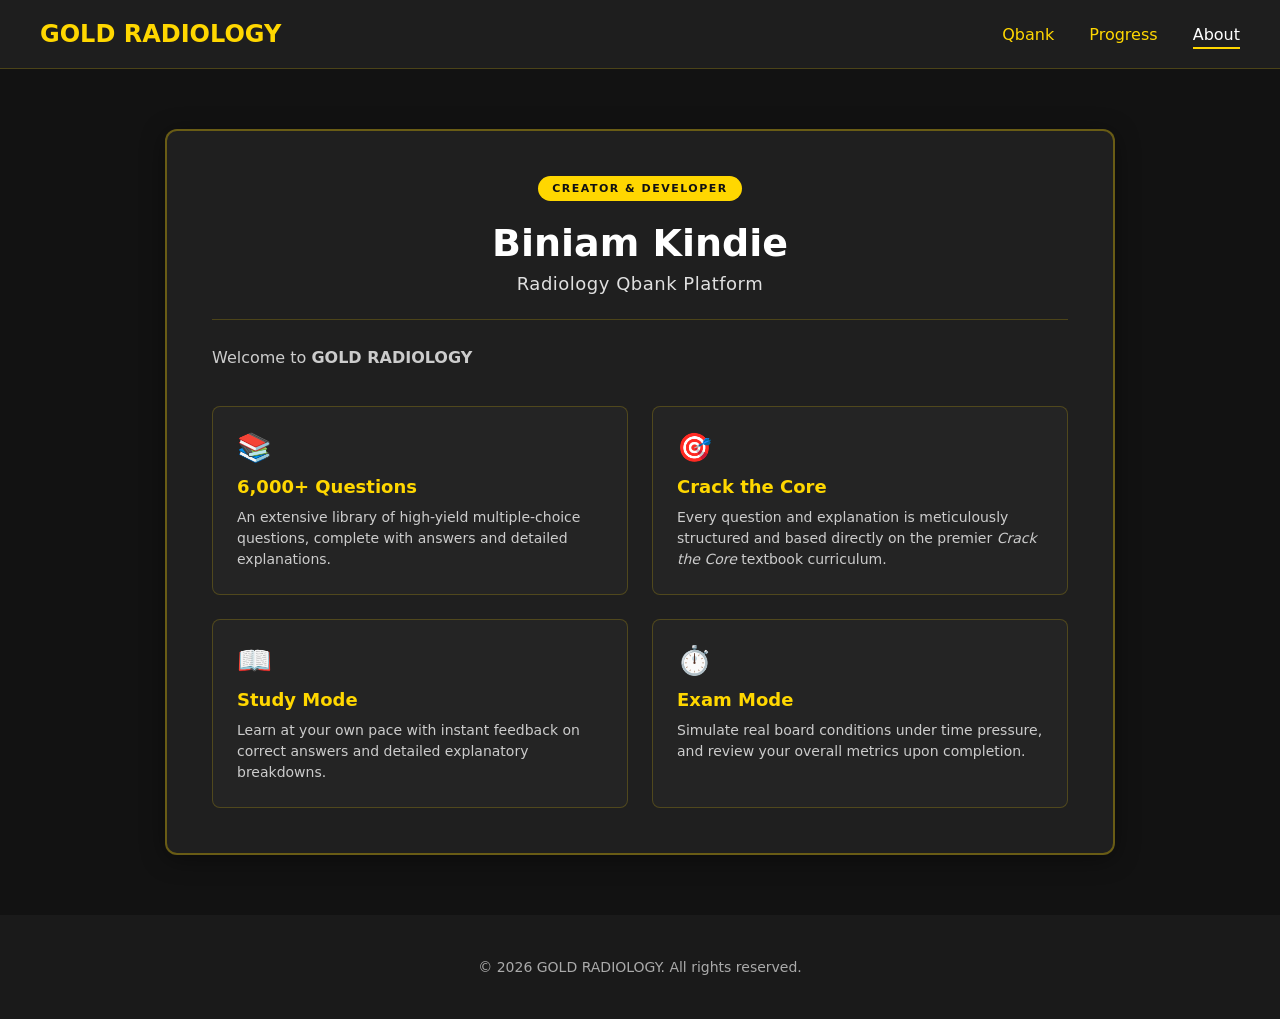
==== about.html @ 4bf7e307 "Add files via upload" ====
<!DOCTYPE html>
<html lang="en">
<head>
  <meta charset="UTF-8" />
  <meta name="viewport" content="width=device-width, initial-scale=1" />
  <title>About | GOLD RADIOLOGY</title>
  <link rel="stylesheet" href="styles.css" />
</head>
<body>

  <header>
    <a href="index.html" class="logo">GOLD RADIOLOGY</a>
    <nav>
      <a href="qbank.html">Qbank</a>
      <a href="progress.html">Progress</a>
      <a href="about.html" class="active">About</a>
    </nav>
  </header>

  <main class="about-main">
    <div class="about-container">
      <div class="about-card">
        <div class="about-badge">CREATOR & DEVELOPER</div>
        <h1>Biniam Kindie</h1>
        <p class="about-subtitle">Radiology Qbank Platform</p>
        
        <hr class="about-divider" />

        <div class="about-content">
          <p>
            Welcome to <strong>GOLD RADIOLOGY</strong>  </p>

          <div class="feature-grid">
            <div class="feature-box">
              <div class="feature-icon">📚</div>
              <h3>6,000+ Questions</h3>
              <p>An extensive library of high-yield multiple-choice questions, complete with answers and detailed explanations.</p>
            </div>

            <div class="feature-box">
              <div class="feature-icon">🎯</div>
              <h3>Crack the Core</h3>
              <p>Every question and explanation is meticulously structured and based directly on the premier <em>Crack the Core</em> textbook curriculum.</p>
            </div>

            <div class="feature-box">
              <div class="feature-icon">📖</div>
              <h3>Study Mode</h3>
              <p>Learn at your own pace with instant feedback on correct answers and detailed explanatory breakdowns.</p>
            </div>

            <div class="feature-box">
              <div class="feature-icon">⏱️</div>
              <h3>Exam Mode</h3>
              <p>Simulate real board conditions under time pressure, and review your overall metrics upon completion.</p>
            </div>
          </div>
        </div>
      </div>
    </div>
  </main>

  <footer>
    <p>© 2026 GOLD RADIOLOGY. All rights reserved.</p>
  </footer>

</body>
</html>
---- styles.css ----
/* =========================
   BASE / GLOBAL
   ========================= */
:root{
  --bg:#121212;
  --panel:#1f1f1f;
  --panel-2:#1e1e1e;
  --text:#ffd700;
  --muted:#e0e0e0;
  --muted-2:#cccccc;
  --line:rgba(255,215,0,0.2);
  --line-2:rgba(255,215,0,0.33);
  --ok:#4CAF50;
  --bad:#F44336;
}

*{ box-sizing:border-box; }

html,body{ height:100%; }
body{
  margin:0;
  font-family: 'Segoe UI', system-ui, -apple-system, Roboto, Arial, sans-serif;
  background-color:var(--bg);
  color:var(--text);
}

img{ max-width:100%; height:auto; display:block; }

/* Focus visibility for accessibility */
a, button, input, [tabindex]{
  outline: none;
}
a:focus-visible, button:focus-visible, input:focus-visible, [tabindex]:focus-visible{
  box-shadow: 0 0 0 3px rgba(255,215,0,0.35);
  border-radius:6px;
}

/* =========================
   HEADER / NAV / FOOTER
   ========================= */
header{
  display:flex;
  justify-content:space-between;
  align-items:center;
  padding:20px 40px;
  background-color:var(--panel-2);
  border-bottom:1px solid var(--line);
  position:sticky;
  top:0;
  z-index:1000;
}
.logo{
  font-size:24px;
  font-weight:bold;
  color:var(--text);
  text-decoration:none;
}
nav a{
  margin-left:30px;
  text-decoration:none;
  color:var(--text);
  font-weight:500;
  transition:border-bottom .25s ease;
  padding-bottom:3px;
}
nav a:hover{ border-bottom:2px solid var(--text); }

/* Header Active class state */
nav a.active {
  color: #fff;
  border-bottom: 2px solid var(--text);
}

footer{
  text-align:center;
  padding:30px 20px;
  background:#1a1a1a;
  color:#aaaaaa;
  font-size:14px;
}

/* =========================
   INDEX (HOME) PAGE
   ========================= */
.hero{
  text-align:center;
  padding:100px 20px 60px;
  position:relative;
}
.hero-title{
  display:flex;
  justify-content:center;
  align-items:center;
}
.hero h1{
  font-size:48px;
  margin:0 0 10px;
  color:var(--text);
}
.hero p{
  font-size:20px;
  color:var(--muted);
  margin-top:20px;
}
.hero-qbank-button{
  position:absolute;
  top:180px;
  right:60px;
}
.qbank-btn{
  background-color:var(--text);
  color:var(--bg);
  padding:12px 24px;
  border:none;
  border-radius:6px;
  font-weight:bold;
  font-size:16px;
  text-decoration:none;
  box-shadow:0 0 10px rgba(255,215,0,0.33);
  transition:transform .2s ease, background-color .2s ease;
}
.qbank-btn:hover{
  background-color:#e6c200;
  transform:scale(1.05);
}

.features{
  display:grid;
  grid-template-columns:repeat(auto-fit, minmax(250px, 1fr));
  gap:30px;
  padding:60px 40px;
}
.feature-card{
  background-color:var(--panel);
  border:2px solid var(--line-2);
  border-radius:12px;
  padding:30px;
  text-align:center;
  transition:transform .2s ease, box-shadow .2s ease, border-color .2s ease;
}
.feature-card:hover{
  transform:translateY(-5px);
  box-shadow:0 0 20px rgba(255,215,0,0.27);
  border-color:var(--text);
}
.feature-card h3{
  font-size:20px;
  margin:0 0 15px;
  color:var(--text);
}
.feature-card p{
  color:var(--muted-2);
  font-size:16px;
}

/* =========================
   QBANK PAGE
   ========================= */
.qbank-layout{ padding:40px; }

.selection-sections{
  display:flex;
  justify-content:space-between;
  gap:60px;
  margin-bottom:40px;
}

.unit-section, .modality-section{ flex:1; }
.unit-section h2, .modality-section h2{
  font-size:22px;
  color:var(--text);
  margin:0 0 20px;
}

.unit-columns{ display:flex; gap:40px; }
.unit-column{ flex:1; }

.checkbox-group{
  display:flex;
  align-items:center;
  margin-bottom:12px;
}
.checkbox-group input[type="checkbox"]{
  margin-right:10px;
  transform:scale(1.2);
}
.checkbox-group span{
  font-size:18px;
  color:#fff;
}

/* Session Type & Question Count */
.bottom-row{
  display:flex;
  gap:60px;
  margin-top:30px;
  padding-top:20px;
  border-top:1px solid var(--line);
}
.session-type-section, .questions-section{ flex:1; }
.session-type-section h2, .questions-section h2{
  font-size:22px;
  color:var(--text);
  margin:0 0 20px;
}

.radio-group{
  display:flex;
  align-items:center;
  margin-bottom:12px;
}
.radio-group input[type="radio"]{
  margin-right:10px;
  transform:scale(1.2);
}
.radio-group span{
  font-size:18px;
  color:#fff;
}
.radio-group input[type="radio"]:checked + span{
  color:var(--text);
  font-weight:bold;
}

/* Number input */
.number-input{
  display:flex;
  align-items:center;
  gap:8px;
}
.number-input input{
  background-color:var(--panel);
  border:1px solid var(--line-2);
  color:var(--text);
  padding:10px 15px;
  font-size:18px;
  border-radius:6px;
  width:80px;
  text-align:center;
  -moz-appearance:textfield;
}
.number-input input::-webkit-outer-spin-button,
.number-input input::-webkit-inner-spin-button{
  -webkit-appearance:none;
  margin:0;
}
.number-btn{
  background-color:var(--text);
  color:var(--bg);
  border:none;
  border-radius:6px;
  width:32px;
  height:32px;
  font-size:16px;
  font-weight:bold;
  cursor:pointer;
  display:flex;
  align-items:center;
  justify-content:center;
  transition:transform .2s ease, background-color .2s ease;
}
.number-btn:hover{
  background-color:#e6c200;
  transform:scale(1.05);
}

/* Start button */
.start-button-container{
  display:flex;
  justify-content:center;
  margin-top:40px;
  padding-top:20px;
  border-top:1px solid var(--line);
}
.start-btn{
  background-color:var(--text);
  color:var(--bg);
  border:none;
  border-radius:6px;
  padding:12px 40px;
  font-size:18px;
  font-weight:bold;
  cursor:pointer;
  transition:transform .2s ease, background-color .2s ease, box-shadow .2s ease;
  box-shadow:0 0 10px rgba(255,215,0,0.3);
}
.start-btn:hover{
  background-color:#e6c200;
  transform:scale(1.05);
}

/* Modals */
.modal{
  display:none;
  position:fixed;
  z-index:999;
  inset:0;
  width:100%;
  height:100%;
  overflow:auto;
  background-color:rgba(18,18,18,0.85);
}
.modal-content{
  background-color:var(--panel);
  margin:10% auto;
  padding:30px;
  border:2px solid var(--line-2);
  width:320px;
  max-width:92%;
  border-radius:10px;
  color:var(--text);
  text-align:left;
  box-shadow:0 0 15px rgba(255,215,0,0.27);
}
.modal-content h3{
  margin:0 0 20px;
  font-size:22px;
}
.modal-columns{ display:flex; gap:30px; }
.modal-column{ flex:1; }
.modal-content label{
  display:block;
  font-size:16px;
  color:var(--muted);
  margin-bottom:12px;
  padding:5px 0;
}
.modal-content input[type="checkbox"]{
  margin-right:10px;
  transform:scale(1.1);
}
.close-button{
  color:var(--text);
  float:right;
  font-size:28px;
  font-weight:bold;
  cursor:pointer;
  margin-top:-10px;
  margin-right:-10px;
}
.done-btn{
  background-color:var(--text);
  color:var(--bg);
  padding:10px 20px;
  border:none;
  border-radius:6px;
  font-weight:bold;
  font-size:16px;
  cursor:pointer;
  margin-top:20px;
  transition:transform .2s ease, background-color .2s ease;
}
.done-btn:hover{
  background-color:#e6c200;
  transform:scale(1.05);
}

/* Responsive (Qbank & Home) */
@media (max-width: 768px){
  .selection-sections, .bottom-row{ flex-direction:column; gap:30px; }
  .unit-columns{ flex-direction:column; gap:0; }
  header{ flex-direction:column; padding:15px; }
  nav{ margin-top:15px; }
  nav a{ margin:0 10px; }
  .hero-qbank-button{ position:static; margin-top:30px; }
  .number-input{ justify-content:flex-start; }
  .start-btn{ width:100%; padding:12px 20px; }
}
@media (max-width: 500px){
  .modal-columns{ flex-direction:column; gap:0; }
  .modal-content{ width:90%; padding:20px; }
}

/* =========================
   STUDY / EXAM MODE SHARED
   ========================= */
.study-mode-container{
  display:flex;
  padding:20px;
  gap:30px;
}

/* Sidebar (shared) */
.questions-sidebar{
  width:230px;
  min-width:210px;
  background:var(--panel);
  border:2px solid var(--line-2);
  border-radius:12px;
  padding:16px;
  max-height:calc(100vh - 160px);
  position:sticky;
  top:100px;
  overflow:auto;
}
.sidebar-title{
  font-weight:bold;
  margin-bottom:12px;
  color:var(--text);
}
.questions-list{ display:grid; grid-template-columns: repeat(5, 1fr); gap:8px; }
@media (max-width:1100px){ .questions-list{ grid-template-columns: repeat(4, 1fr); } }
@media (max-width:900px){ .questions-list{ grid-template-columns: repeat(3, 1fr); } }
@media (max-width:700px){ .questions-list{ grid-template-columns: repeat(6, 1fr); } }

.question-item{
  background:#2a2a2a;
  border:1px solid var(--line);
  border-radius:6px;
  padding:8px 10px;
  text-align:center;
  cursor:pointer;
  user-select:none;
  transition:background .2s ease, border-color .2s ease, transform .1s;
  font-weight:600;
}
.question-item:hover{ background:#333; border-color:var(--text); transform:translateY(-1px); }
.question-item.active{ background:rgba(255,215,0,0.12); border-color:var(--text); }
.question-number{ font-weight:bold; }
.question-dot{ margin-left:2px; opacity:.6; }

/* Main content */
.question-content{ flex:1; min-width:0; }

/* Question card */
.question-container{
  background-color:var(--panel);
  border:2px solid var(--line-2);
  border-radius:12px;
  padding:60px;
  margin-bottom:30px;
  min-height:400px;
  width:950px;
  max-width:100%;
}
.question-header{
  display:flex;
  justify-content:space-between;
  align-items:center;
  margin-bottom:20px;
}
.modality-badge{
  background-color:var(--text);
  color:var(--bg);
  padding:5px 10px;
  border-radius:4px;
  font-size:14px;
  font-weight:bold;
}
.question-text{
  font-size:20px;
  color:#fff;
  margin-bottom:25px;
  line-height:1.5;
}
.question-image img{
  max-width:100%;
  max-height:500px;
  margin-bottom:20px;
  border-radius:8px;
}
.image-error{ color:#ffb4b4; font-size:14px; }

/* Choices */
.choices-container{ display:grid; grid-template-columns:1fr; gap:12px; }
.choice{
  display:flex;
  align-items:center;
  padding:12px 15px;
  background-color:#2a2a2a;
  border:1px solid var(--line);
  border-radius:6px;
  cursor:pointer;
  transition:background .2s ease, border-color .2s ease, transform .05s;
}
.choice:hover{ background:#333; border-color:var(--text); }
.choice:active{ transform:scale(0.995); }
.choice-letter{
  font-weight:bold;
  color:var(--text);
  margin-right:15px;
}
.choice-text{ color:#fff; }
.choice.selected{ border-color:var(--text); background-color:rgba(255,215,0,0.1); }
.choice.correct{ border-color:var(--ok); background-color:rgba(76,175,80,0.1); }
.choice.incorrect{ border-color:var(--bad); background-color:rgba(244,67,54,0.1); }

/* Nav buttons */
.navigation-buttons{
  display:flex;
  justify-content:space-between;
  margin-bottom:30px;
  gap:12px;
}
.nav-btn{
  background-color:var(--text);
  color:var(--bg);
  border:none;
  border-radius:6px;
  padding:10px 25px;
  font-size:16px;
  font-weight:bold;
  cursor:pointer;
  transition:transform .2s ease, background-color .2s ease;
}
.nav-btn:hover{ background-color:#e6c200; transform:scale(1.05); }
.nav-btn:disabled{
  background-color:#555;
  color:#888;
  cursor:not-allowed;
  transform:none;
}

/* Explanation (study mode only) */
.answer-explanation{
  background-color:var(--panel);
  border:2px solid var(--line-2);
  border-radius:12px;
  padding:25px;
  margin-top:20px;
}
.answer-explanation h3{
  color:var(--text);
  margin:0 0 15px;
}
.answer-explanation p{
  color:#ccc;
  line-height:1.6;
}
.answer-explanation img{
  max-width:100%;
  margin-top:15px;
  border-radius:8px;
}

/* End Test button (single definition) */
.end-test-btn{
  background-color:#e53935;
  color:#fff;
  border:none;
  border-radius:6px;
  padding:12px 28px;
  font-size:18px;
  font-weight:bold;
  cursor:pointer;
  margin-left:20px;
  box-shadow:0 0 6px rgba(229,57,53,0.15);
  transition:background .2s, transform .2s;
}
.end-test-btn:hover{
  background-color:#b71c1c;
  transform:scale(1.06);
}

/* Exam floating bottom tab */
.exam-floating-tab{
  position:fixed;
  left:0; right:0; bottom:0;
  z-index:9999;
  background:rgba(18,18,18,0.98);
  border-top:2px solid var(--text);
  display:flex;
  align-items:center;
  justify-content:center;
  gap:40px;
  padding:16px 0;
  box-shadow:0 -2px 16px rgba(0,0,0,0.12);
  font-size:20px;
}
.exam-timer{
  color:#fff;
  font-weight:bold;
  font-size:22px;
  display:flex;
  align-items:center;
  gap:8px;
}
#timer{
  letter-spacing:2px;
  font-size:26px;
  font-family: ui-monospace, SFMono-Regular, Menlo, Consolas, 'Segoe UI Mono', monospace;
  background:#222;
  padding:0 10px;
  border-radius:4px;
  min-width:80px;
  text-align:center;
  color:#fff;
  transition:color .3s;
}
.exam-question-progress{
  color:var(--text);
  font-weight:bold;
  font-size:20px;
}

/* Responsive (study/exam layout) */
@media (max-width: 900px){
  .study-mode-container{ flex-direction:column; }
  .questions-sidebar{
    position:relative;
    top:auto;
    max-height:none;
    width:100%;
    min-width:0;
  }
}
@media (max-width: 768px){
  .study-mode-container{ padding:20px; }
  .question-container{ padding:20px; width:100%; }
}
@media (max-width: 600px){
  .exam-floating-tab{
    flex-direction:column;
    font-size:16px;
    gap:12px;
    padding:10px 0;
  }
  .exam-timer{ font-size:17px; }
  .exam-question-progress{ font-size:16px; }
  #timer{ font-size:20px; min-width:60px; }
}

/* =========================
   ABOUT PAGE
   ========================= */
.about-main {
  display: flex;
  justify-content: center;
  align-items: center;
  padding: 60px 20px;
  min-height: calc(100vh - 140px); /* Adjusts perfectly for header/footer offsets */
}

.about-container {
  max-width: 950px; /* Matches the width parameter of .question-container */
  width: 100%;
}

.about-card {
  background-color: var(--panel);
  border: 2px solid var(--line-2);
  border-radius: 12px;
  padding: 45px;
  text-align: center;
  box-shadow: 0 4px 25px rgba(0, 0, 0, 0.4);
}

.about-badge {
  display: inline-block;
  background-color: var(--text);
  color: var(--bg);
  font-size: 11px;
  font-weight: bold;
  letter-spacing: 1.5px;
  padding: 6px 14px;
  border-radius: 20px;
  margin-bottom: 20px;
}

.about-card h1 {
  font-size: 38px;
  color: #fff;
  margin: 0 0 8px 0;
  font-weight: 700;
}

.about-subtitle {
  color: var(--muted);
  font-size: 18px;
  margin: 0 0 25px 0;
  letter-spacing: 0.5px;
}

.about-divider {
  border: 0;
  height: 1px;
  background: var(--line);
  margin: 25px 0;
}

.about-content p {
  color: var(--muted-2);
  font-size: 16px;
  line-height: 1.6;
  text-align: left;
  margin-bottom: 35px;
}

/* Dynamic Feature Grid for About Page */
.feature-grid {
  display: grid;
  grid-template-columns: repeat(2, 1fr);
  gap: 24px;
  text-align: left;
}

.feature-box {
  background-color: #242424;
  border: 1px solid var(--line);
  border-radius: 8px;
  padding: 24px;
  transition: transform 0.2s ease, border-color 0.2s ease, box-shadow 0.2s ease;
}

.feature-box:hover {
  transform: translateY(-2px);
  border-color: var(--text);
  box-shadow: 0 4px 15px rgba(255, 215, 0, 0.1);
}

.feature-icon {
  font-size: 28px;
  margin-bottom: 12px;
}

.feature-box h3 {
  color: var(--text);
  font-size: 18px;
  margin: 0 0 10px 0;
  font-weight: 600;
}

.feature-box p {
  color: var(--muted-2);
  font-size: 14px;
  line-height: 1.5;
  margin: 0;
}

/* Responsive Styles for About Page */
@media (max-width: 768px) {
  .about-card {
    padding: 25px;
  }
  .feature-grid {
    grid-template-columns: 1fr;
    gap: 16px;
  }
  .about-card h1 {
    font-size: 30px;
  }
}
/* =========================
   PROGRESS PAGE
   ========================= */
.progress-main {
  padding: 40px 20px;
  min-height: calc(100vh - 140px);
  display: flex;
  justify-content: center;
}
.progress-container {
  max-width: 950px;
  width: 100%;
}
.overview-section h1, .breakdown-section h2 {
  font-size: 24px;
  color: var(--text);
  margin-bottom: 25px;
  text-transform: uppercase;
  letter-spacing: 1px;
}
.stats-grid {
  display: grid;
  grid-template-columns: repeat(3, 1fr);
  gap: 20px;
  margin-bottom: 40px;
}
.stat-card {
  background-color: var(--panel);
  border: 2px solid var(--line-2);
  border-radius: 12px;
  padding: 30px;
  text-align: center;
  box-shadow: 0 4px 15px rgba(0,0,0,0.2);
}
.stat-icon {
  font-size: 30px;
  display: block;
  margin-bottom: 10px;
}
.stat-value {
  font-size: 36px;
  font-weight: bold;
  color: #fff;
  margin-bottom: 5px;
}
.stat-label {
  color: var(--muted-2);
  font-size: 14px;
}

/* Unit progress styling */
.breakdown-section {
  background: var(--panel);
  border: 2px solid var(--line-2);
  border-radius: 12px;
  padding: 30px;
  margin-bottom: 40px;
}
.unit-progress-row {
  margin-bottom: 20px;
}
.unit-progress-info {
  display: flex;
  justify-content: space-between;
  margin-bottom: 8px;
  font-size: 16px;
  font-weight: 500;
}
.unit-name {
  color: #fff;
  text-transform: capitalize;
}
.unit-score {
  color: var(--text);
}
.progress-bar-bg {
  background: #2b2b2b;
  height: 12px;
  border-radius: 6px;
  overflow: hidden;
}
.progress-bar-fill {
  background-color: var(--text);
  height: 100%;
  border-radius: 6px;
  width: 0%; /* Set dynamically by JS */
  transition: width 0.6s ease-out;
}
.no-data {
  color: var(--muted);
  text-align: center;
  font-style: italic;
  padding: 20px 0;
}

/* Modes Cards */
.modes-section {
  display: grid;
  grid-template-columns: repeat(2, 1fr);
  gap: 20px;
  margin-bottom: 40px;
}
.mode-card {
  background: var(--panel);
  border: 2px solid var(--line-2);
  border-radius: 12px;
  padding: 25px;
}
.mode-card h3 {
  color: var(--text);
  margin-top: 0;
  margin-bottom: 15px;
  font-size: 18px;
  border-bottom: 1px solid var(--line);
  padding-bottom: 10px;
}
.mode-card p {
  color: #fff;
  font-size: 16px;
  margin: 10px 0;
}
.highlight {
  color: var(--text);
  font-weight: bold;
}

/* Danger zone reset styling */
.danger-zone {
  display: flex;
  justify-content: center;
  margin-top: 40px;
}
.reset-btn {
  background-color: var(--bad);
  color: #fff;
  border: none;
  border-radius: 6px;
  padding: 12px 24px;
  font-size: 16px;
  font-weight: bold;
  cursor: pointer;
  transition: transform 0.2s, background-color 0.2s;
}
.reset-btn:hover {
  background-color: #c62828;
  transform: scale(1.05);
}

@media (max-width: 768px) {
  .stats-grid { grid-template-columns: 1fr; }
  .modes-section { grid-template-columns: 1fr; }
}
/* Homepage specific dashboard adjustments */
.home-dashboard {
  margin: 30px auto;
  max-width: 800px;
  width: 100%;
}
.home-dashboard .stat-card {
  background-color: rgba(26, 26, 26, 0.8); /* Slight opacity tweak for home background integration */
}
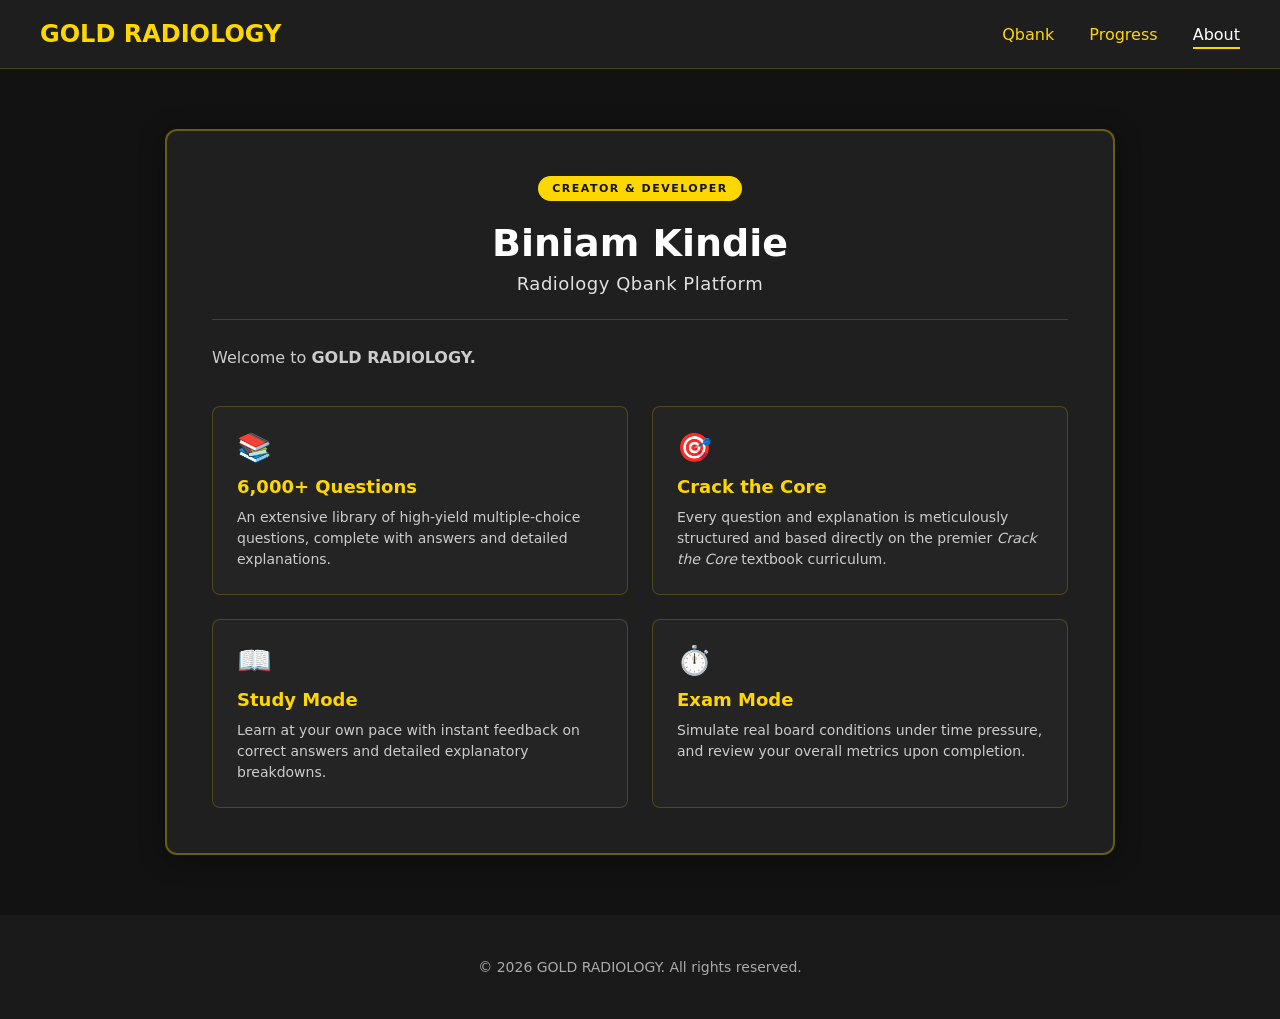
==== commit a6b1fbdf: "Add files via upload" ====
--- a/about.html
+++ b/about.html
@@ -28,7 +28,7 @@
 
         <div class="about-content">
           <p>
-            Welcome to <strong>GOLD RADIOLOGY</strong>  </p>
+            Welcome to <strong>GOLD RADIOLOGY.</strong>  </p>
 
           <div class="feature-grid">
             <div class="feature-box">
--- a/styles.css
+++ b/styles.css
@@ -900,4 +900,282 @@
 }
 .home-dashboard .stat-card {
   background-color: rgba(26, 26, 26, 0.8); /* Slight opacity tweak for home background integration */
+}
+/* --- FRCR SELF ASSESSMENT STYLES --- */
+.frcr-section {
+  margin-top: 50px;
+  padding: 20px 0;
+  text-align: center;
+}
+
+.section-divider {
+  border: 0;
+  height: 1px;
+  background: linear-gradient(to right, transparent, #ffd700, transparent);
+  margin-bottom: 40px;
+}
+
+.section-title {
+  color: #ffd700;
+  font-size: 2rem;
+  margin-bottom: 8px;
+}
+
+.section-subtitle {
+  color: #aaa;
+  margin-bottom: 30px;
+  font-size: 1.1rem;
+}
+
+.frcr-grid {
+  display: grid;
+  grid-template-columns: repeat(auto-fit, minmax(220px, 1fr));
+  gap: 25px;
+  max-width: 1100px;
+  margin: 0 auto;
+  padding: 0 20px;
+}
+
+.frcr-card {
+  background-color: #1a1a1a;
+  border: 1px solid #333;
+  border-radius: 10px;
+  padding: 25px 20px;
+  position: relative;
+  transition: transform 0.2s, border-color 0.2s;
+  display: flex;
+  flex-direction: column;
+  justify-content: space-between;
+}
+
+.frcr-card:hover {
+  transform: translateY(-5px);
+  border-color: #ffd700;
+}
+
+.paper-badge {
+  position: absolute;
+  top: 12px;
+  right: 12px;
+  background-color: #ffd700;
+  color: #000;
+  font-weight: bold;
+  font-size: 0.75rem;
+  padding: 3px 8px;
+  border-radius: 20px;
+}
+
+.frcr-card h3 {
+  color: #fff;
+  margin-top: 10px;
+  margin-bottom: 10px;
+  font-size: 1.3rem;
+}
+
+.frcr-card p {
+  color: #888;
+  font-size: 0.9rem;
+  line-height: 1.4;
+  margin-bottom: 20px;
+}
+
+.frcr-actions {
+  display: flex;
+  gap: 10px;
+}
+
+.frcr-btn {
+  flex: 1;
+  padding: 10px;
+  border: none;
+  border-radius: 5px;
+  cursor: pointer;
+  font-weight: bold;
+  font-size: 0.85rem;
+  transition: background-color 0.2s;
+}
+
+.frcr-btn.study {
+  background-color: #333;
+  color: #fff;
+}
+
+.frcr-btn.study:hover {
+  background-color: #444;
+}
+
+.frcr-btn.exam {
+  background-color: #ffd700;
+  color: #000;
+}
+
+.frcr-btn.exam:hover {
+  background-color: #e6c200;
+}
+/* ==========================================================================
+   FRCR EXAMS & MODULAR SECTIONS
+   ========================================================================== */
+
+/* Main Containers */
+.frcr-section, 
+.frcr-modules-section {
+  margin-top: 50px;
+  padding: 0 20px;
+  text-align: center;
+}
+
+.section-divider {
+  border: 0;
+  height: 1px;
+  background: linear-gradient(to right, transparent, #ffd700, transparent);
+  margin: 40px auto;
+  max-width: 80%;
+}
+
+.section-title,
+.frcr-modules-section h3 {
+  color: #ffd700;
+  font-size: 2rem;
+  margin-bottom: 8px;
+  text-transform: uppercase;
+  letter-spacing: 1px;
+}
+
+.section-subtitle {
+  color: #aaa;
+  margin-bottom: 30px;
+  font-size: 1.1rem;
+}
+
+/* --- FRCR MOCK ASSESSMENT CARDS --- */
+.frcr-grid {
+  display: grid;
+  grid-template-columns: repeat(auto-fit, minmax(240px, 1fr));
+  gap: 25px;
+  max-width: 1200px;
+  margin: 0 auto 40px auto;
+}
+
+.frcr-card {
+  background-color: #1a1a1a;
+  border: 1px solid #333;
+  border-radius: 10px;
+  padding: 25px 20px;
+  position: relative;
+  transition: transform 0.2s ease, border-color 0.2s ease, box-shadow 0.2s ease;
+  display: flex;
+  flex-direction: column;
+  justify-content: space-between;
+  text-align: left;
+}
+
+.frcr-card:hover {
+  transform: translateY(-5px);
+  border-color: #ffd700;
+  box-shadow: 0 5px 15px rgba(255, 215, 0, 0.1);
+}
+
+.paper-badge {
+  position: absolute;
+  top: 12px;
+  right: 12px;
+  background-color: #ffd700;
+  color: #000;
+  font-weight: bold;
+  font-size: 0.75rem;
+  padding: 3px 8px;
+  border-radius: 20px;
+}
+
+.frcr-card h3 {
+  color: #fff;
+  margin-top: 10px;
+  margin-bottom: 10px;
+  font-size: 1.3rem;
+}
+
+.frcr-card p {
+  color: #888;
+  font-size: 0.9rem;
+  line-height: 1.4;
+  margin-bottom: 20px;
+}
+
+.frcr-actions {
+  display: flex;
+  gap: 10px;
+}
+
+.frcr-btn {
+  flex: 1;
+  padding: 10px;
+  border: none;
+  border-radius: 5px;
+  cursor: pointer;
+  font-weight: bold;
+  font-size: 0.85rem;
+  transition: background-color 0.2s ease, transform 0.1s ease;
+}
+
+.frcr-btn:active {
+  transform: scale(0.97);
+}
+
+.frcr-btn.study {
+  background-color: #333;
+  color: #fff;
+}
+
+.frcr-btn.study:hover {
+  background-color: #444;
+}
+
+.frcr-btn.exam {
+  background-color: #ffd700;
+  color: #000;
+}
+
+.frcr-btn.exam:hover {
+  background-color: #e6c200;
+}
+
+/* --- FRCR MODULAR TOPIC BUTTONS --- */
+.frcr-modules-section h3 {
+  font-size: 1.6rem;
+  border-bottom: 1px solid #333 !important;
+  padding-bottom: 12px;
+  margin-bottom: 25px;
+}
+
+.frcr-mod-btn {
+  background-color: #1a1a1a !important;
+  color: #fff !important;
+  border: 1px solid #333 !important;
+  border-radius: 8px !important;
+  padding: 20px !important;
+  text-align: left !important;
+  cursor: pointer;
+  transition: all 0.2s ease !important;
+  display: flex;
+  flex-direction: column;
+  gap: 6px;
+  width: 100%;
+}
+
+.frcr-mod-btn strong {
+  color: #ffd700;
+  font-size: 0.85rem;
+  text-transform: uppercase;
+  letter-spacing: 0.5px;
+}
+
+.frcr-mod-btn:hover {
+  border-color: #ffd700 !important;
+  transform: translateY(-2px);
+  background-color: #222 !important;
+  box-shadow: 0 4px 12px rgba(255, 215, 0, 0.05);
+}
+
+.frcr-mod-btn:active {
+  transform: translateY(0);
 }
